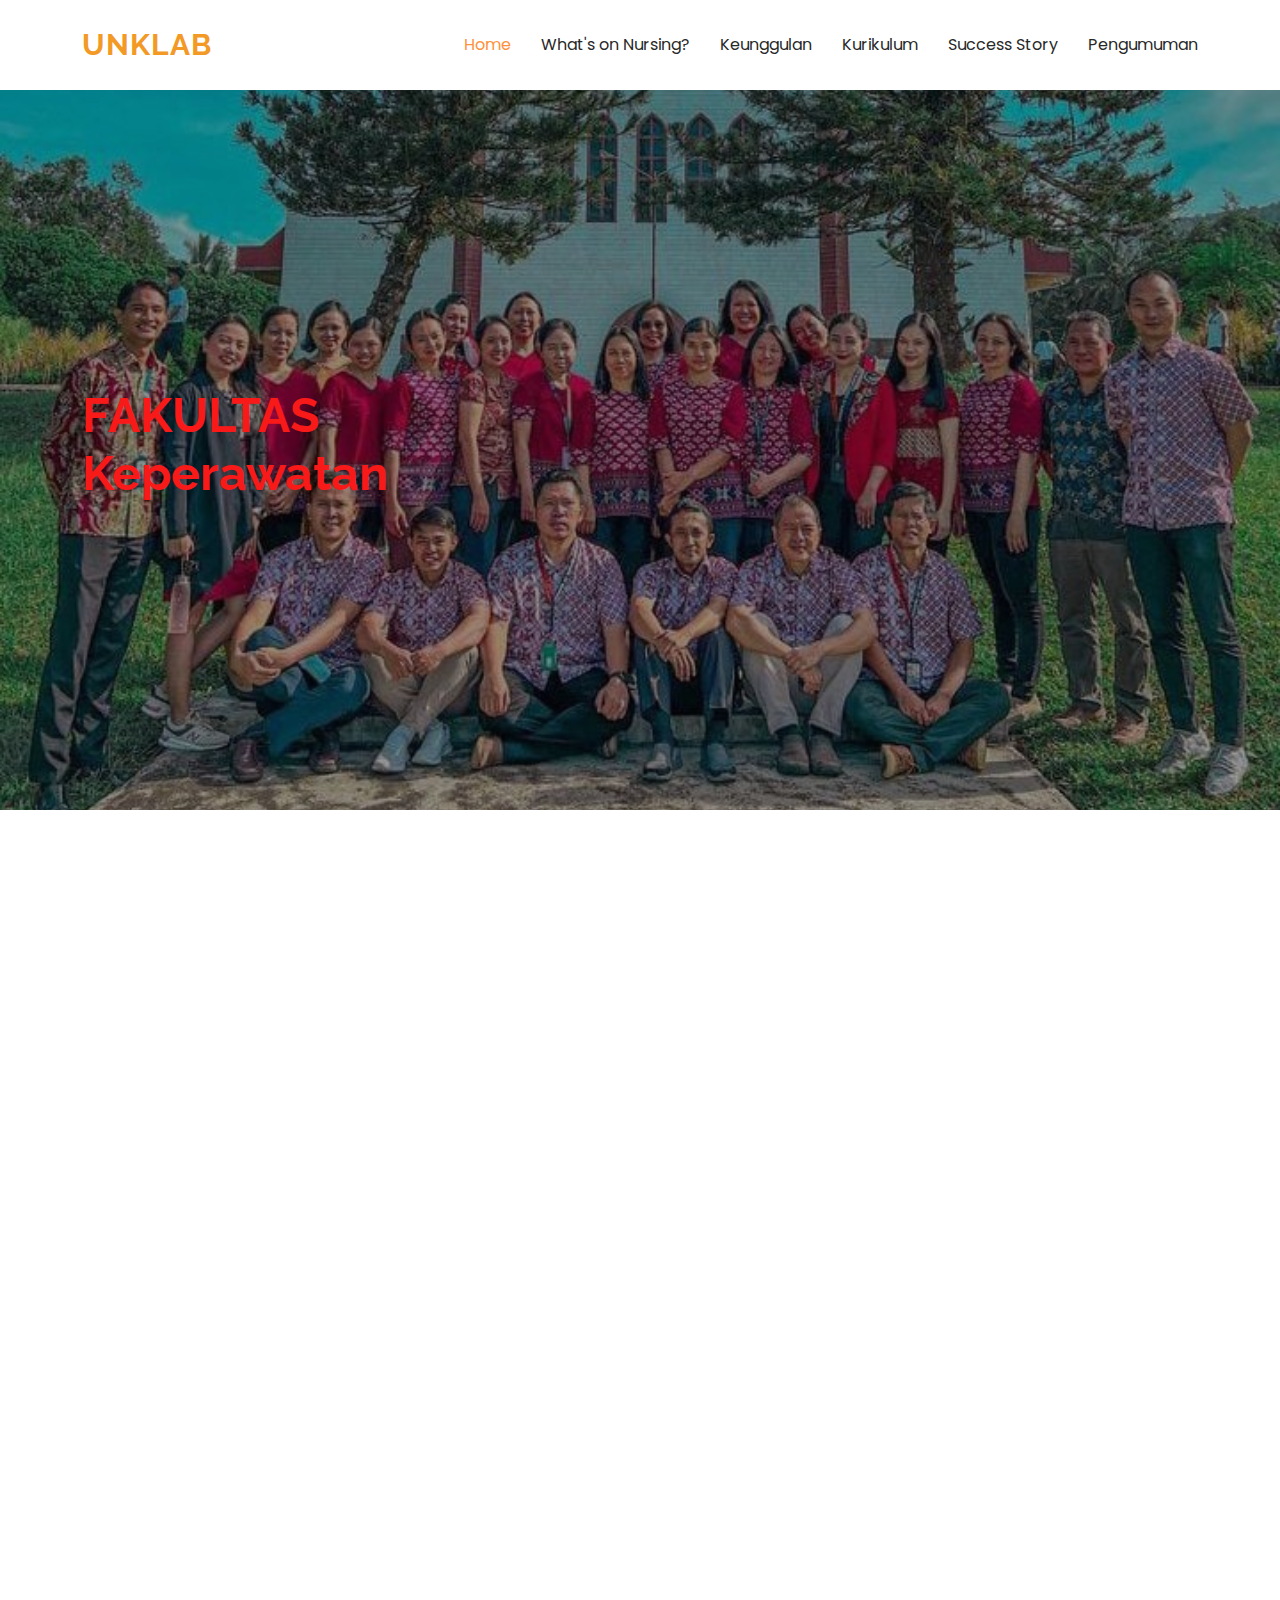
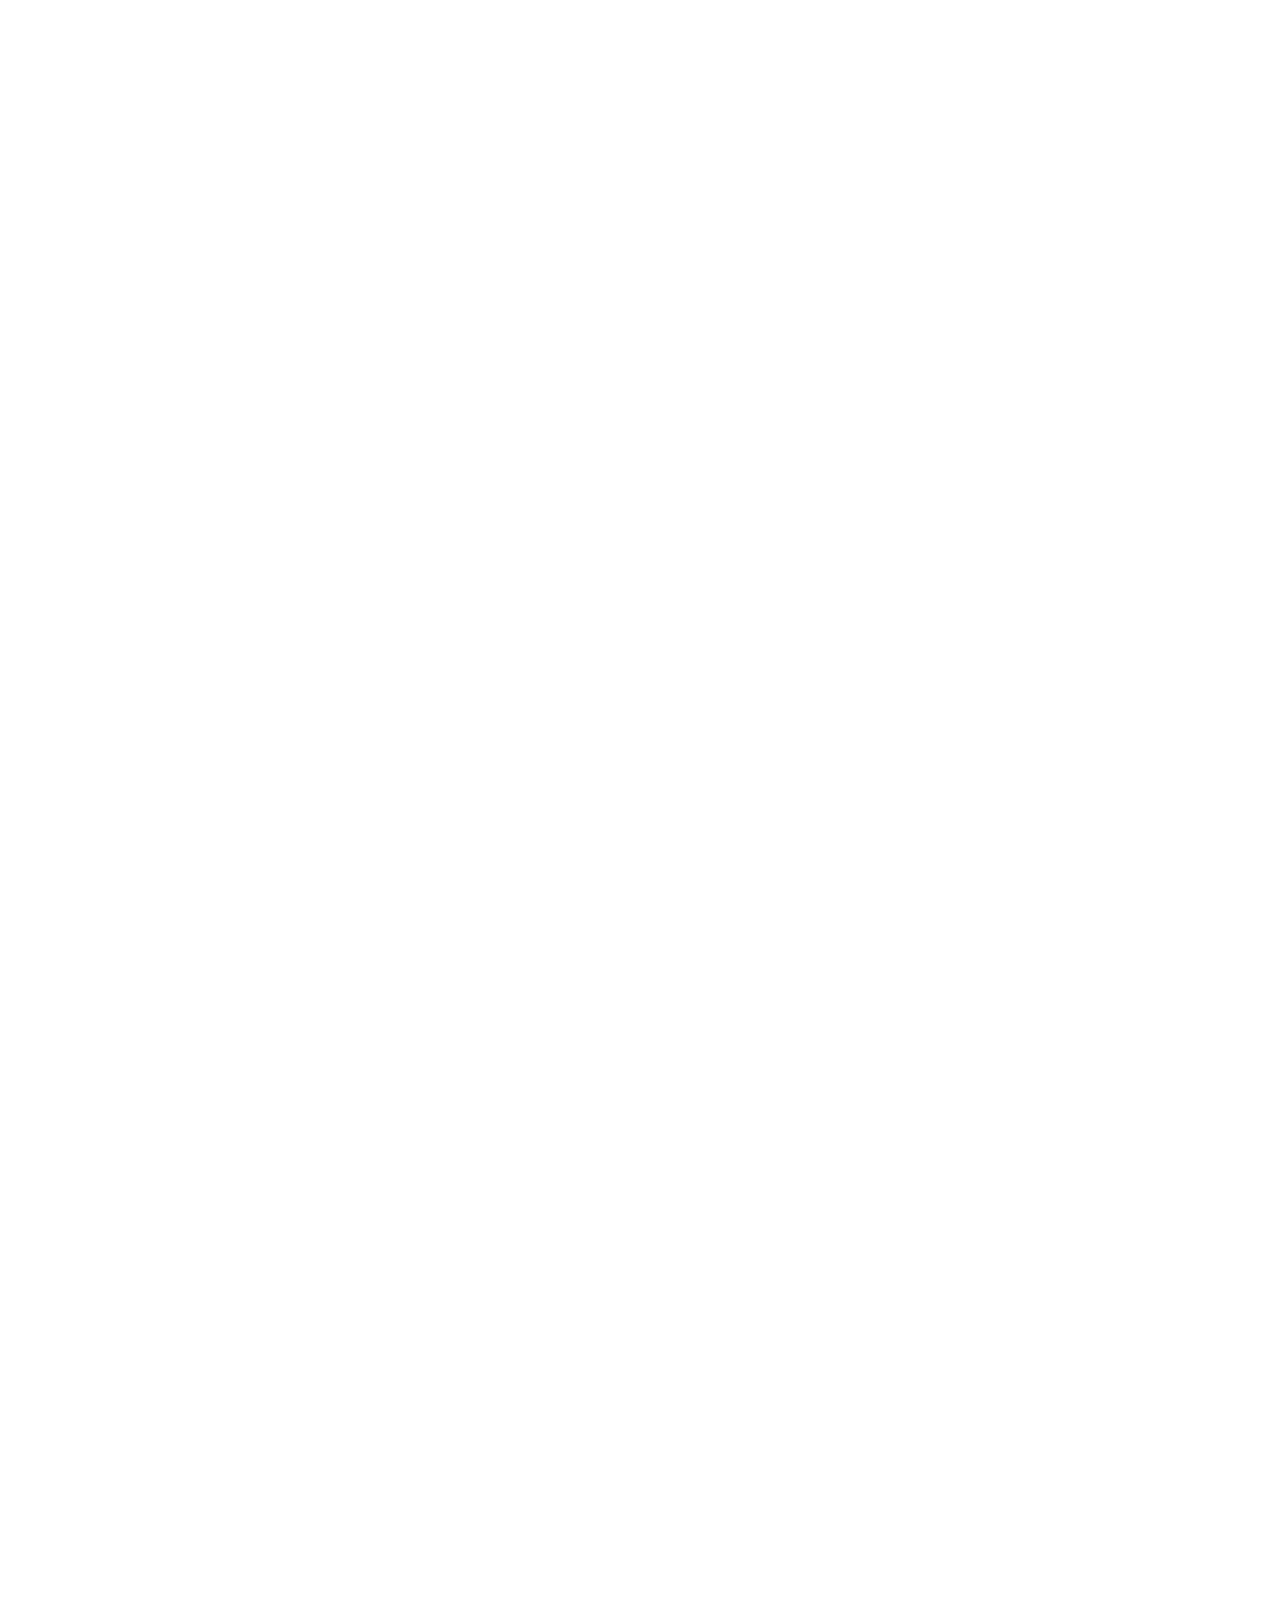
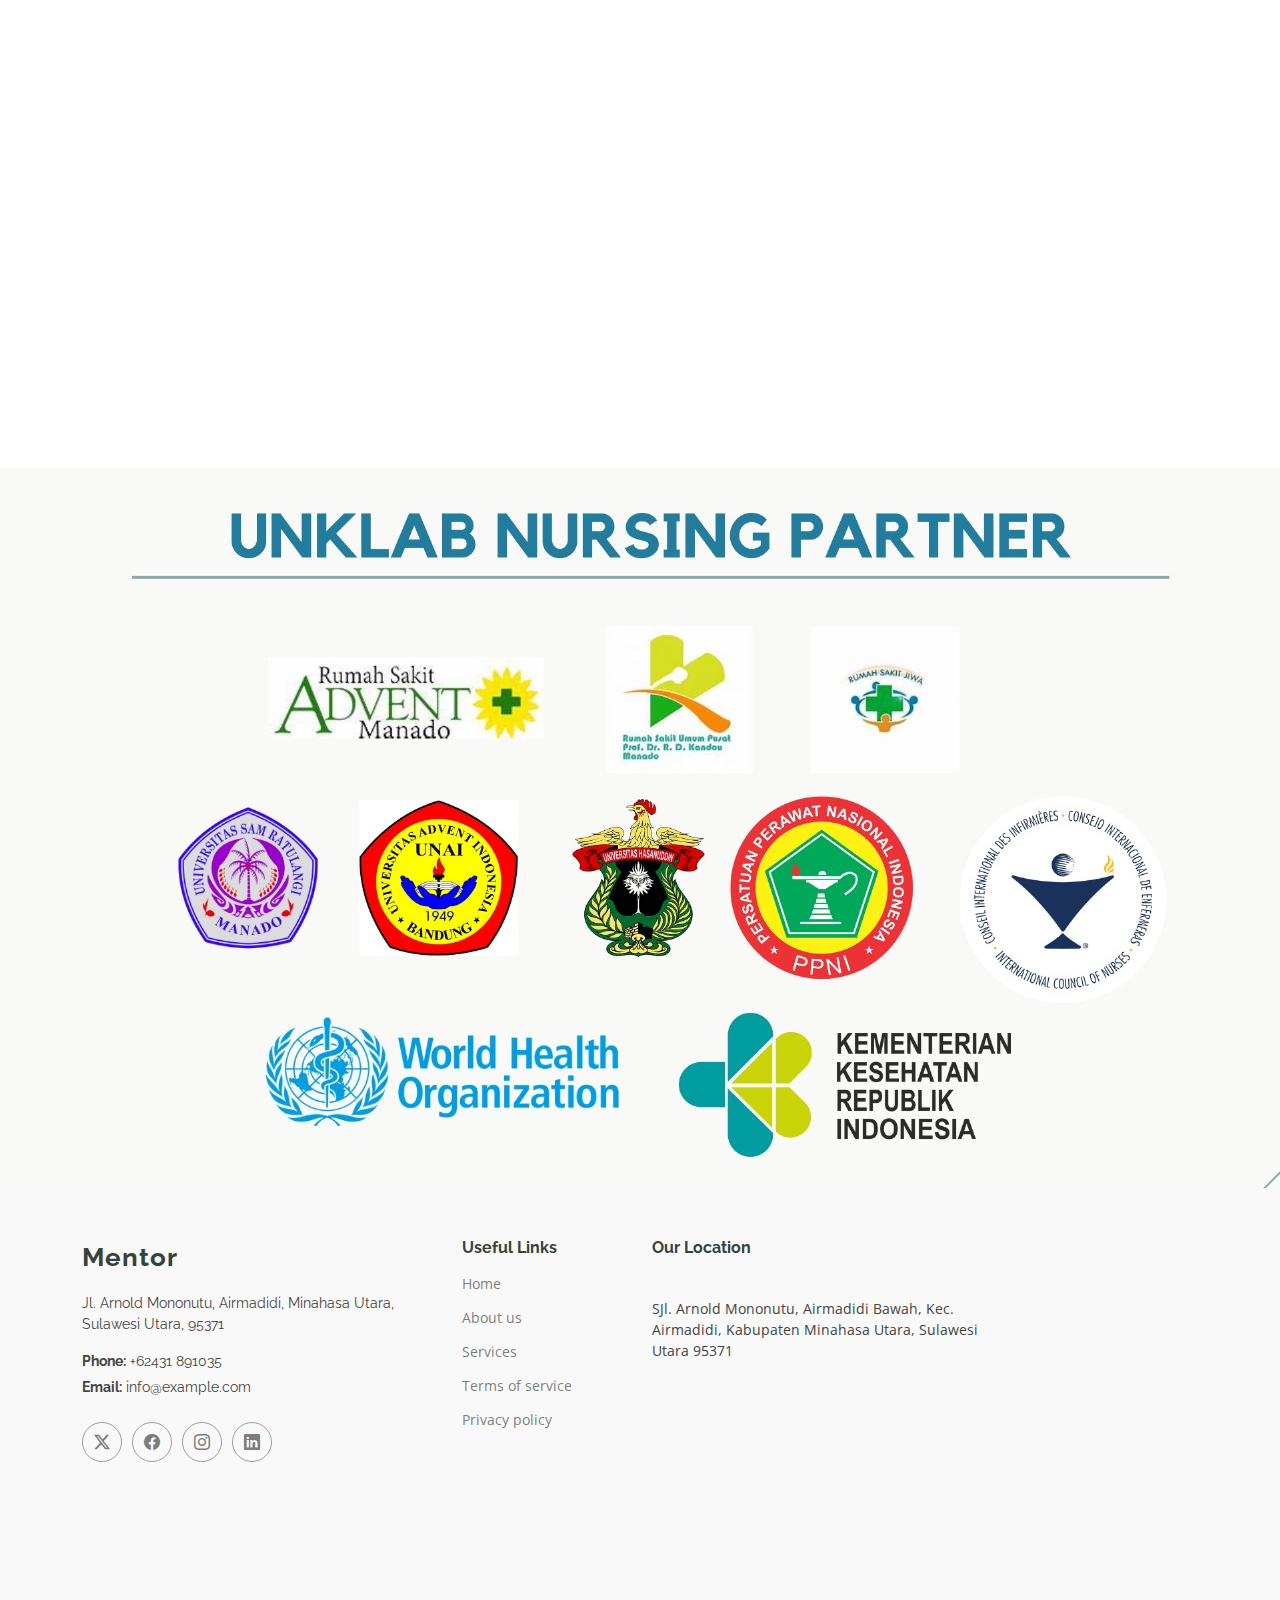
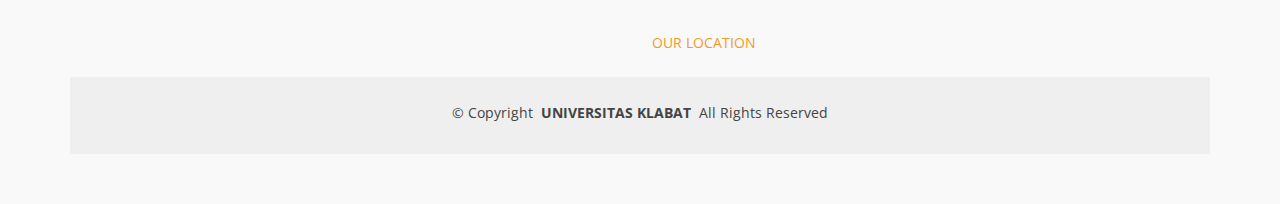
==== index.html @ 40e102c3 "First add" ====
<!DOCTYPE html>
<html lang="en">

<head>
  <meta charset="utf-8">
  <meta content="width=device-width, initial-scale=1.0" name="viewport">
  <title>FKEP</title>
  <meta content="" name="description">
  <meta content="" name="keywords">

  <!-- Favicons -->
  <link href="assets/img/favicon.png" rel="icon">
  <link href="assets/img/apple-touch-icon.png" rel="apple-touch-icon">

  <!-- Fonts -->
  <link href="https://fonts.googleapis.com" rel="preconnect">
  <link href="https://fonts.gstatic.com" rel="preconnect" crossorigin>
  <link href="https://fonts.googleapis.com/css2?family=Open+Sans:ital,wght@0,300;0,400;0,500;0,600;0,700;0,800;1,300;1,400;1,500;1,600;1,700;1,800&family=Poppins:ital,wght@0,100;0,200;0,300;0,400;0,500;0,600;0,700;0,800;0,900;1,100;1,200;1,300;1,400;1,500;1,600;1,700;1,800;1,900&family=Raleway:ital,wght@0,100;0,200;0,300;0,400;0,500;0,600;0,700;0,800;0,900;1,100;1,200;1,300;1,400;1,500;1,600;1,700;1,800;1,900&display=swap" rel="stylesheet">

  <!-- Vendor CSS Files -->
  <link href="assets/vendor/bootstrap/css/bootstrap.min.css" rel="stylesheet">
  <link href="assets/vendor/bootstrap-icons/bootstrap-icons.css" rel="stylesheet">
  <link href="assets/vendor/aos/aos.css" rel="stylesheet">
  <link href="assets/vendor/glightbox/css/glightbox.min.css" rel="stylesheet">
  <link href="assets/vendor/swiper/swiper-bundle.min.css" rel="stylesheet">

  <!-- Main CSS File -->
  <link href="assets/css/main.css" rel="stylesheet">

  <!-- =======================================================
  * Template Name: Mentor
  * Template URL: https://bootstrapmade.com/mentor-free-education-bootstrap-theme/
  * Updated: Jun 29 2024 with Bootstrap v5.3.3
  * Author: BootstrapMade.com
  * License: https://bootstrapmade.com/license/
  ======================================================== -->
</head>

<body class="index-page">

  <header id="header" class="header d-flex align-items-center sticky-top">
    <div class="container-fluid container-xl position-relative d-flex align-items-center">

      <a href="index.html" class="logo d-flex align-items-center me-auto">
        <!-- Uncomment the line below if you also wish to use an image logo -->
        <!-- <img src="assets/img/logo.png" alt=""> -->
        <h1 class="sitename">Unklab</h1>
      </a>

      <nav id="navmenu" class="navmenu">
        <ul>
          <li><a href="index.html" class="active">Home<br></a></li>
          <li><a href="about.html">What's on Nursing?</a></li>
          <li><a href="trainers.html">Keunggulan</a></li>
          <li><a href="events.html">Kurikulum</a></li>
          <li><a href="pricing.html">Success Story</a></li>
          <li><a href="contact.html">Pengumuman</a></li>
        </ul>
      <i class="mobile-nav-toggle d-xl-none bi bi-list"></i>
      </nav>

    </div>
  </header>

  <main class="main">

    <!-- Hero Section -->
    <section id="hero" class="hero section dark-background">

      <img src="assets/img/1k.jpg" alt="" data-aos="fade-in">

      <div class="container">
        <h2 data-aos="fade-up" data-aos-delay="100">FAKULTAS<br>Keperawatan</h2>
        <p data-aos="fade-up" data-aos-delay="200"></p>
      </div>

    </section><!-- /Hero Section -->

    <!-- About Section -->
    <section id="about" class="about section">

      <div class="container">

        <div class="row gy-4">

          <div class="col-lg-6 order-1 order-lg-2" data-aos="fade-up" data-aos-delay="100">
            <img src="assets/img/2.jpg" class="img-fluid" alt="">
          </div>

          <div class="col-lg-6 order-2 order-lg-1 content" data-aos="fade-up" data-aos-delay="200">
            <h3>PROGRAM STUDI KEPERAWATAN<hr />Ilmu keperawatan</h3>
            <p class="fst-italic">
               Profil dan kompetensi lulusan program studi ilmu keperawatan:
            </p>
            <ol>
              <li><i class=></i> <span>Care Provider (Pemberi asuhan keperawatan) dengan keunggulan pada keperawatan medikal bedah dan komunitas.</span></li>
              <li><i class=></i> <span>Communicator (Interaksi dan transaksi dengan klien, keluarga dan tim kesehatan).
              </span></li>
              <li><i class=></i>Educator  dan Health Promotor (Pendidikan dan Promosi kesehatan bagi klien, keluarga, dan masyarakat) <span></span></li>
              <li><i class=></i>Manager and Leader (Manajemen praktik/ruangan pada tatanan rumah sakit maupun masyarakat)<span></span></li>
              <li><i class=></i>Researcher (Peneliti) dengan keunggulan pada keperawatan medikal bedah dan komunitas.<span></span></li>
              <li><i class=></i> Health Reformer (Pembawa Reformasi Kesehatan)</li>
            
            <h3> <hr />Latar Belakang</h3>
              <ol>
                <i class=></i> <span>Kurang lebih seperempat abad yang lalu atas keputusan Menteri Pendidikan dan Kebudayaan R.I., status Perguruan Tinggi Klabat dirubah menjadi Universitas Klabat. Sejak saat itu Universitas Klabat berkembang pesat sehingga telah memiliki beberapa fakultas, diantaranya: Fakultas Filsafat, Fakultas Ekonomi, Fakultas Pertanian, Fakultas Keguruan dan Ilmu Keguruan dan Ilmu Pendidikan, serta Fakultas Ilmu Komputer.<br />

                  <br />Perkembangan Ilmu Pengetahuan dan Teknologi terus meningkat dalam pelbagai disiplin ilmu, termasuk pengetahuan dan teknologi dalam bidang kesehatan.  Bidang kesehatan merupakan tangan kanan dari pekabaran/penginjilan Gereja Masehi Advent Hari Ketujuh yang sangat dimaklumi oleh Administrator Universitas Klabat.  Dalam mewujudkan tugas mulia tersebut Universitas Klabat yang dibawahi oleh Uni Konferens Indonesia Kawasan Timur, pada bulan Agustus 2006 ini telah menambah satu Fakultas lagi yaitu Fakultas Keperawatan Program Studi Ilmu Keperawatan/Sarjana Keperawatan dan pada Tahun 2013 membuka Program Studi Profesi Ners dengan maksud menyediakan tenaga perawat professional yang kompeten dan berkualitas tinggi yang sanggup menyajikan pelayanan kesehatan, yang mencakup biopsikososio spiritual. </span></li>
                  <br />
                  
                  <br /><h4>Visi, Misi, dan Tujuan</h4>
                  <br />
                  <h4>Visi</h4>
                  <br /><i class=></i> <span>Visi Fakultas Keperawatan Universitas Klabat menjadi Fakultas Keperawatan swasta yang menghasilkan perawat profesional yang terbaik di Sulawesi Utara dalam penekanan khusus di bidang medikal-bedah dan komunitas dan siap kompetisi Global pada tahun 2030.</span></li><br />
                  <br /><h4>Misi</h4>
                  <br /><i class=></i> <span>Misi Fakultas Keperawatan merupakan deskripsi mengenai tugas, kewajiban, tanggung jawab, dan rencana tindakan yang dirumuskan sesuai dengan visi Fakultas Keperawatan untuk digunakan dalam pengembangan Tridarma Perguruan Tinggi yang dipaparkan dengan sangat jelas dan realistik sebagai berikut :</span></li>
                  <li><i class=></i> <span>Mendidik dan menyiapkan perawat professional yang kompeten yang mengacu pada standar nasional dengan keunggulan dalam bidang keperawatan medikal-bedah dan komunitas.</span></li>
                  <li><i class=></i> <span>Melaksanakan penelitian yang inovatif dan tepat guna.</span></li>
                  <li><i class=></i> <span>Melaksanakan dan mengembangkan pengabdian kepada masyarakat yang berkesinambungan.</span></li>
                  <li><i class=></i> <span>Mengembangkan potensi mahasiswa agar menjadi manusia beriman dan mempunyai karakter Kristus.</span></li>

                  <br /> <h4>Tujuan</h4>
                  <i class=></i> <span>Berdasarkan visi dan misi maka tujuan Fakultas Keperawatan adalah sebagai berikut:</span><br />
                   <br /><li><i class=></i> <span>Menghasilkan lulusan keperawatan yang kompeten dan siap berkompetisi secara global.</span></li>
                  <li><i class=></i> <span>Tersedianya sumber daya manusia yang baik dari aspek kualitas dan kuantitas sesuai dengan bidang keahliannya.</span></li>
                  <li><i class=></i> <span>Tersedianya sarana dan prasarana yang memadai untuk kelancaran proses belajar dan mengajar.</span></li>
                  <li><i class=></i> <span>Terlaksananya penelitian yang berguna bagi ilmu dan praktek keperawatan.</span></li>
                  <li><i class=></i> <span>Terlaksananya Pengabdian Kepada Masyarakat yang berkesinambungan.</span></li>
                  <li><i class=></i> <span>Mengembangkan potensi mahasiswa agar menjadi manusia beriman dan mempunyai karakter Kristus.</span></li>

                  <br /><h4>Sasaran</h4>
                  <br /><i class=></i> <span>Sasaran Fakultas Keperawatan yang merupakan target terukur, penjelasan mengenai strategi dan tahapan pencapaian serta kemampuan pelaksanaannya. Sasaran yang ingin dicapai oleh Fakultas Keperawatan setiap lima (5) tahun terbagi dalam empat (4) pilar utama yaitu:</span></li><br />
                   <br /><i class=></i> <span>Bidang akademis/pendidikan.</span></li>
                  <br /><i class=></i> <span>Bidang penelitian</span></li>
                  <br /><i class=></i> <span>Bidang pengabdian kepada masyarakat.</span></li>
                  <br /><i class=></i> <span>Bidang Spiritual</span></li>
                </ol>
            
          <div class="col-lg-8 d-flex align-items-stretch">
            <div class="="fade-up ="200">

              <div class="col-xl-4">
                <div class="icon-box d-flex flex-column justify-content-center align-items-center">
                  <i class=""></i>
                  <h4></h4>
                  <p></p>
                </div>
              </div><!-- End Icon Box -->

              <div class="col-xl-4" data-aos="fade-up" data-aos-delay="300">
                <div class="icon-box d-flex flex-column justify-content-center align-items-center">
                  <i class=""></i>
                  <h4></h4>
                  <p></p>
                </div>
              </div><!-- End Icon Box -->

              <div class="col-xl-4" data-aos="" data-aos-delay="400">
                <div class="icon-box d-flex flex-column justify-content-center align-items-center">
                  <i class=""></i>
                  <h4></h4>
                  <p></p>
                </div>
              </div><!-- End Icon Box -->

            </div>
          </div>
        </div>
      </div>

    </section><!-- /Why Us Section -->

    <!-- Courses Section -->
    <section id="courses" class="courses section">

      <!-- Section Title -->
      <div class="container section-title" data-aos="fade-up">
        <h2></h2>
        <p></p>
      </div><!-- End Section Title -->

    </section><!-- /Courses Section -->

  </main>

  <footer id="footer" class="footer position-relative light-background">
    <img src="Nursepartner6.png" alt="UNKLAB NURSING PARTNER" width="100%">

    <div class="container footer-top">
      <div class="row gy-4">
        <div class="col-lg-4 col-md-6 footer-about">
          <a href="index.html" class="logo d-flex align-items-center">
            <span class="sitename">Mentor</span>
          </a>
          <div class="footer-contact pt-3">
            <p>Jl. Arnold Mononutu, Airmadidi, Minahasa Utara, Sulawesi Utara, 95371</p>
            <p class="mt-3"><strong>Phone:</strong> <span>+62431 891035</span></p>
            <p><strong>Email:</strong> <span>info@example.com</span></p>
          </div>
          <div class="social-links d-flex mt-4">
            <a href=""><i class="bi bi-twitter-x"></i></a>
            <a href=""><i class="bi bi-facebook"></i></a>
            <a href=""><i class="bi bi-instagram"></i></a>
            <a href=""><i class="bi bi-linkedin"></i></a>
          </div>
        </div>

        <div class="col-lg-2 col-md-3 footer-links">
          <h4>Useful Links</h4>
          <ul>
            <li><a href="#">Home</a></li>
            <li><a href="#">About us</a></li>
            <li><a href="#">Services</a></li>
            <li><a href="#">Terms of service</a></li>
            <li><a href="#">Privacy policy</a></li>
          </ul>
        </div>
        
        <div class="col-lg-4 col-md-12 footer-newsletter">
          <h4>Our Location</h4>
          <img src="" alt="">
          <p>SJl. Arnold Mononutu, Airmadidi Bawah, Kec. Airmadidi, Kabupaten Minahasa Utara, Sulawesi Utara 95371</p>
          <iframe src="https://www.google.com/maps/embed?pb=!1m14!1m8!1m3!1d15954.387615484504!2d124.9840606!3d1.4177643!3m2!1i1024!2i768!4f13.1!3m3!1m2!1s0x32870a95df6309dd%3A0x21d86e4847556add!2sUniversitas%20Klabat!5e0!3m2!1sen!2sid!4v1719903701034!5m2!1sen!2sid" width="600" height="250" style="border:0;" allowfullscreen="" loading="lazy" referrerpolicy="no-referrer-when-downgrade"></iframe>
          <a href="https://maps.app.goo.gl/yZwztcFCva1MjMAT6">OUR LOCATION</a>
        </div>
      </div>
    </div>

    <div class="container copyright text-center mt-4">
      <p>© <span>Copyright</span> <strong class="px-1 sitename">UNIVERSITAS KLABAT</strong> <span>All Rights Reserved</span></p>
      <div class="credits">
      </div>
    </div>

  </footer>

  <!-- Scroll Top -->
  <a href="#" id="scroll-top" class="scroll-top d-flex align-items-center justify-content-center"><i class="bi bi-arrow-up-short"></i></a>

  <!-- Preloader -->
  <div id="preloader"></div>

  <!-- Vendor JS Files -->
  <script src="assets/vendor/bootstrap/js/bootstrap.bundle.min.js"></script>
  <script src="assets/vendor/php-email-form/validate.js"></script>
  <script src="assets/vendor/aos/aos.js"></script>
  <script src="assets/vendor/glightbox/js/glightbox.min.js"></script>
  <script src="assets/vendor/purecounter/purecounter_vanilla.js"></script>
  <script src="assets/vendor/swiper/swiper-bundle.min.js"></script>

  <!-- Main JS File -->
  <script src="assets/js/main.js"></script>

</body>

</html>
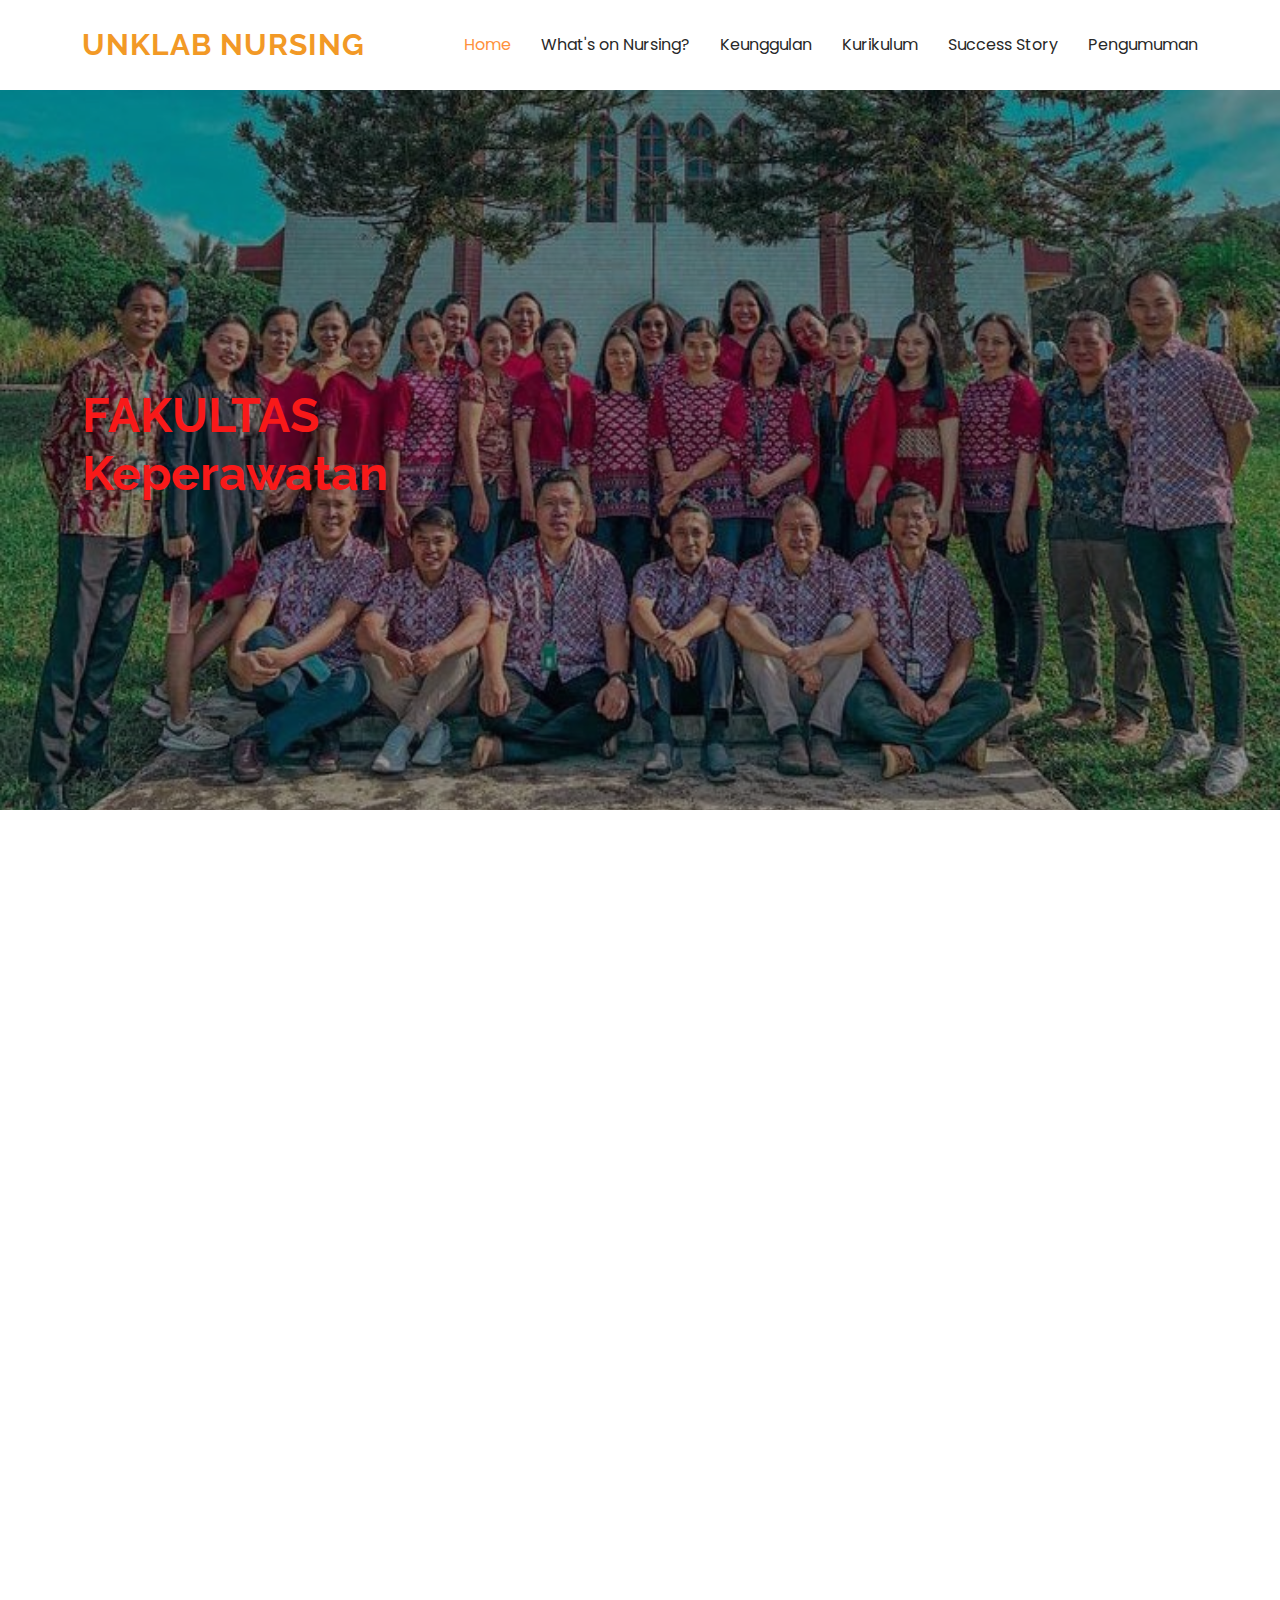
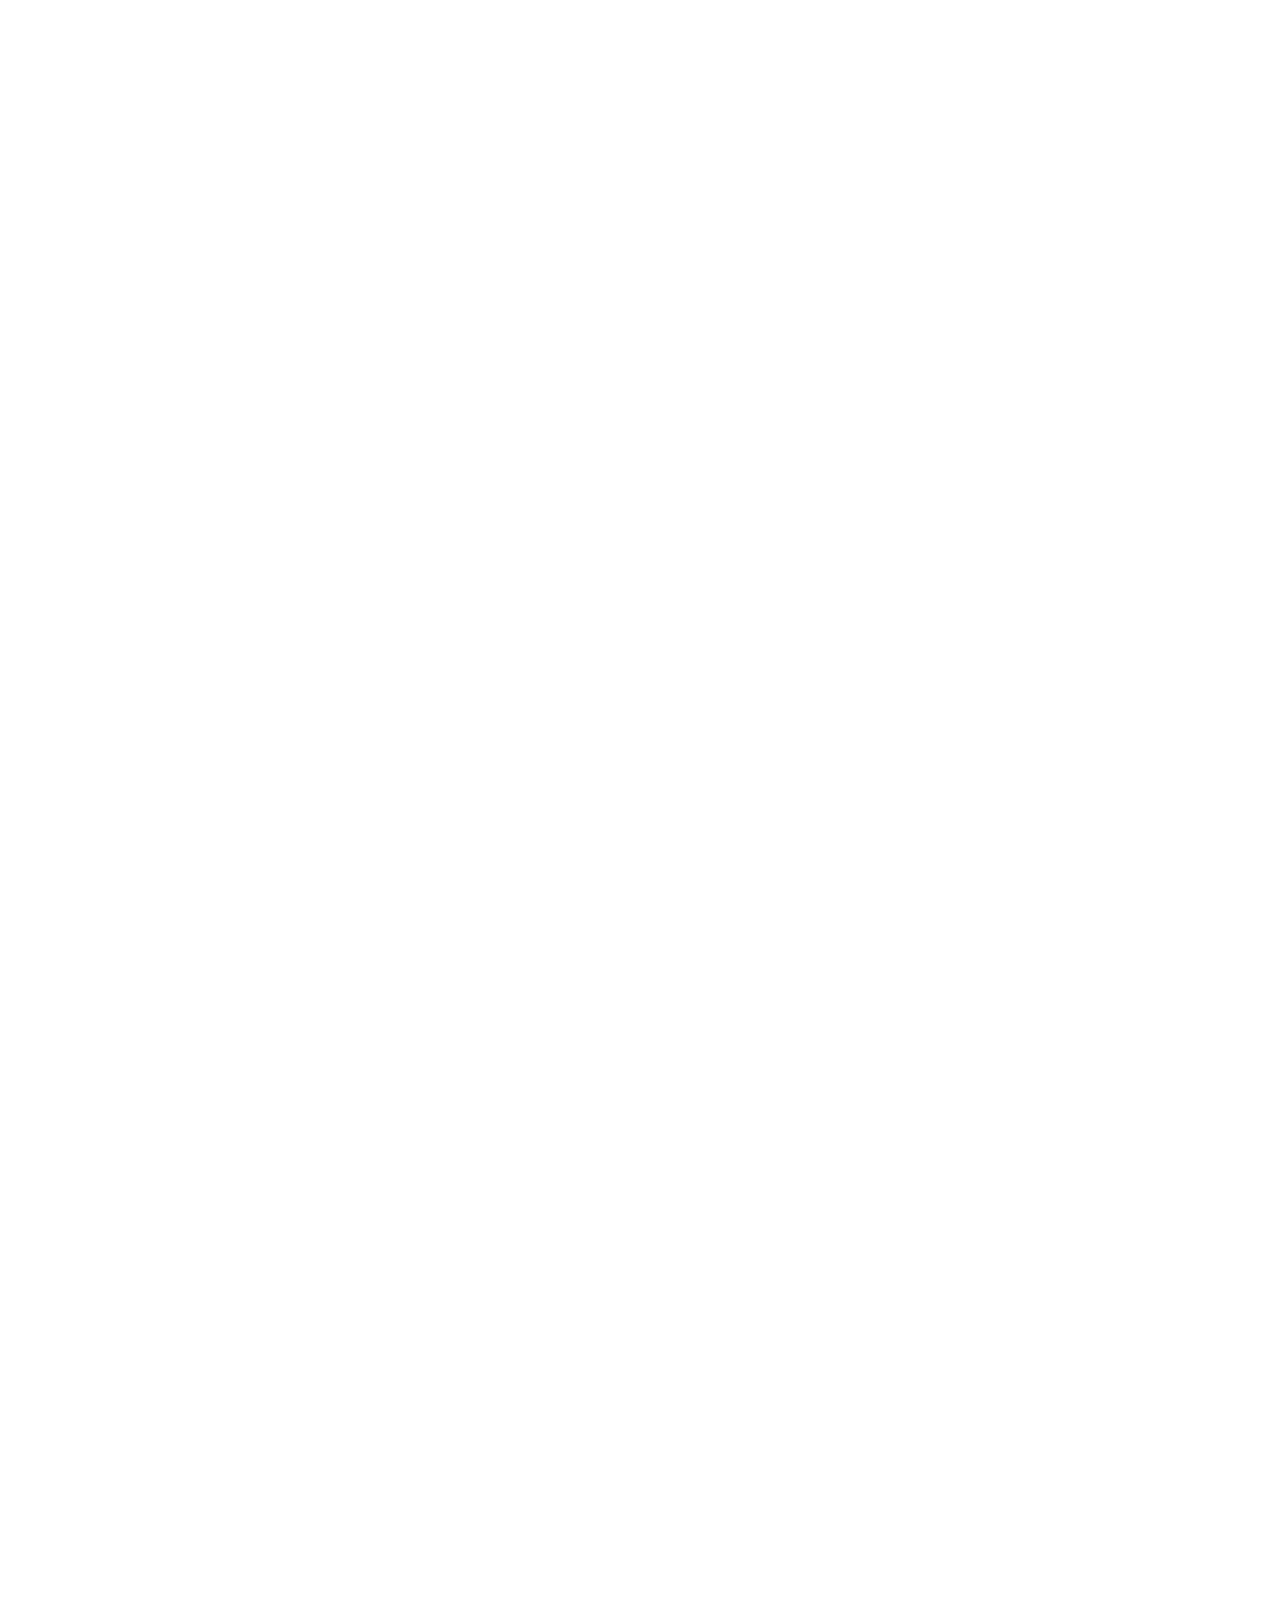
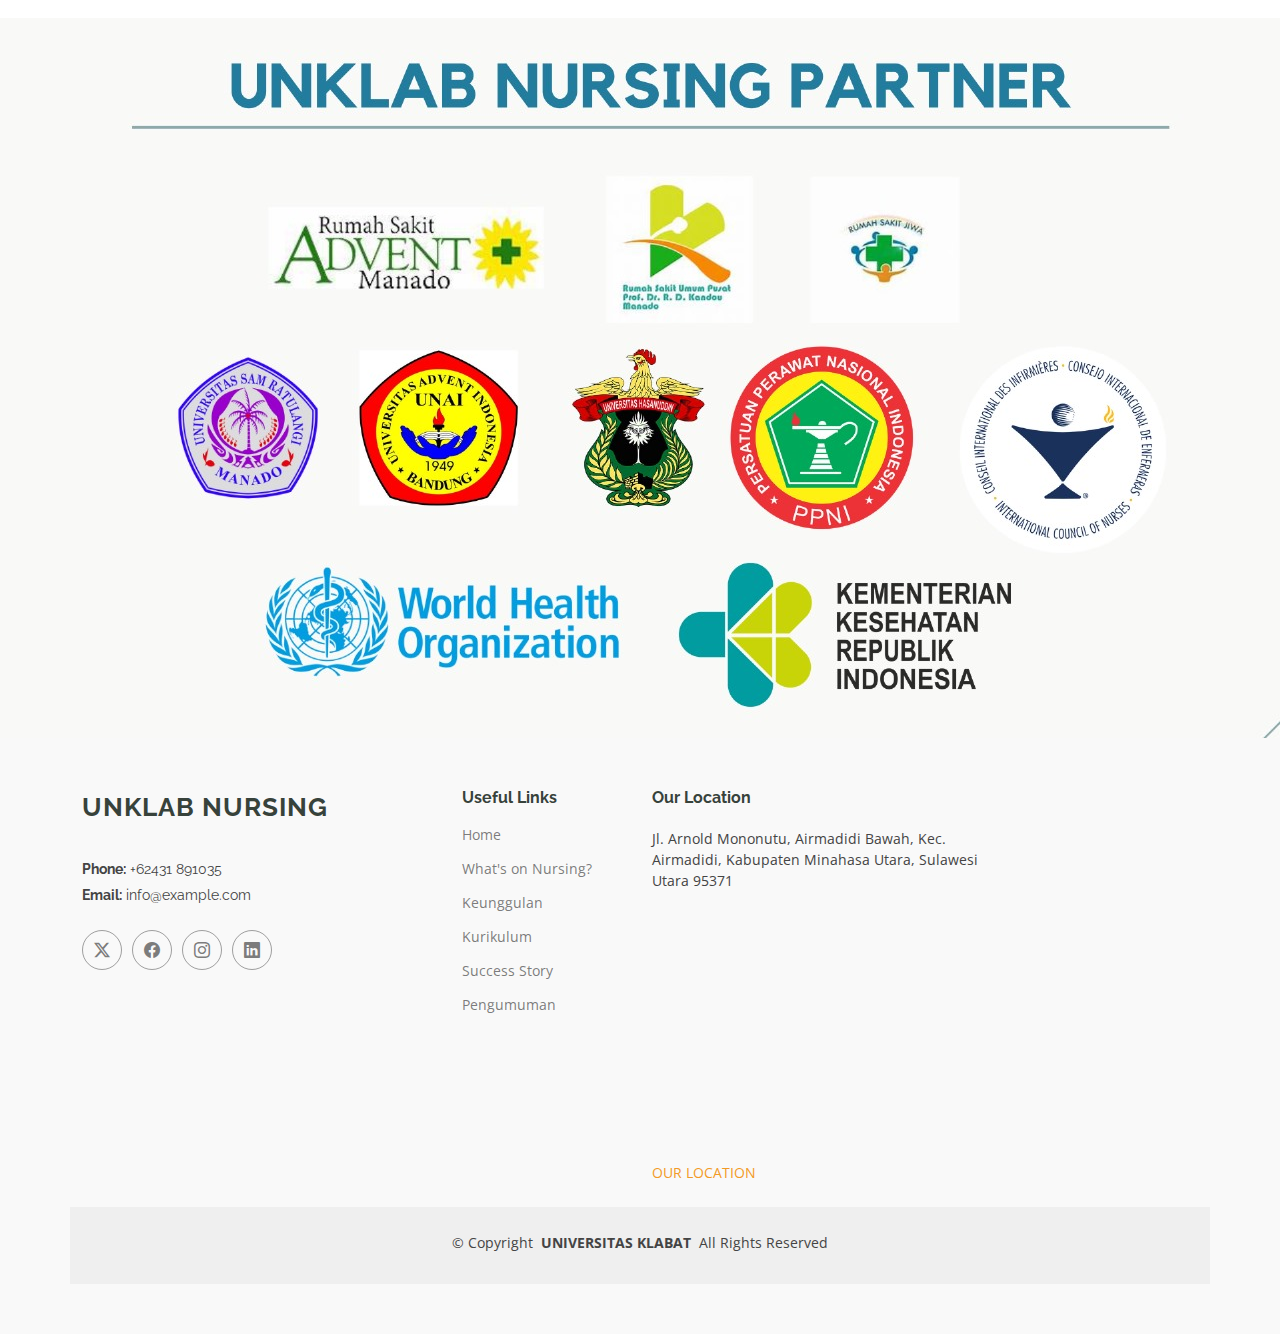
==== commit b0efeef4: "Adding some last touch to all .html" ====
--- a/index.html
+++ b/index.html
@@ -4,9 +4,9 @@
 <head>
   <meta charset="utf-8">
   <meta content="width=device-width, initial-scale=1.0" name="viewport">
-  <title>FKEP</title>
-  <meta content="" name="description">
-  <meta content="" name="keywords">
+  <title>UNKLAB Nursing Web</title>
+  <meta content="UNKLAB Nursing offers high-quality nursing programs with international standards and modern facilities." name="description">
+  <meta content="UNKLAB, Nursing, Education, Healthcare, University, Indonesia" name="keywords">
 
   <!-- Favicons -->
   <link href="assets/img/favicon.png" rel="icon">
@@ -44,7 +44,7 @@
       <a href="index.html" class="logo d-flex align-items-center me-auto">
         <!-- Uncomment the line below if you also wish to use an image logo -->
         <!-- <img src="assets/img/logo.png" alt=""> -->
-        <h1 class="sitename">Unklab</h1>
+        <h1 class="sitename">UNKLAB NURSING</h1>
       </a>
 
       <nav id="navmenu" class="navmenu">
@@ -80,7 +80,6 @@
     <section id="about" class="about section">
 
       <div class="container">
-
         <div class="row gy-4">
 
           <div class="col-lg-6 order-1 order-lg-2" data-aos="fade-up" data-aos-delay="100">
@@ -88,98 +87,65 @@
           </div>
 
           <div class="col-lg-6 order-2 order-lg-1 content" data-aos="fade-up" data-aos-delay="200">
-            <h3>PROGRAM STUDI KEPERAWATAN<hr />Ilmu keperawatan</h3>
+            <h3>PROGRAM STUDI KEPERAWATAN
+            <hr />Ilmu keperawatan</h3>
             <p class="fst-italic">
                Profil dan kompetensi lulusan program studi ilmu keperawatan:
             </p>
-            <ol>
-              <li><i class=></i> <span>Care Provider (Pemberi asuhan keperawatan) dengan keunggulan pada keperawatan medikal bedah dan komunitas.</span></li>
-              <li><i class=></i> <span>Communicator (Interaksi dan transaksi dengan klien, keluarga dan tim kesehatan).
-              </span></li>
-              <li><i class=></i>Educator  dan Health Promotor (Pendidikan dan Promosi kesehatan bagi klien, keluarga, dan masyarakat) <span></span></li>
-              <li><i class=></i>Manager and Leader (Manajemen praktik/ruangan pada tatanan rumah sakit maupun masyarakat)<span></span></li>
-              <li><i class=></i>Researcher (Peneliti) dengan keunggulan pada keperawatan medikal bedah dan komunitas.<span></span></li>
-              <li><i class=></i> Health Reformer (Pembawa Reformasi Kesehatan)</li>
+              <ol>
+                <li>Care Provider (Pemberi asuhan keperawatan) dengan keunggulan pada keperawatan medikal bedah dan komunitas.</li>
+                <li>Communicator (Interaksi dan transaksi dengan klien, keluarga dan tim kesehatan).</li>
+                <li>Educator dan Health Promotor (Pendidikan dan Promosi kesehatan bagi klien, keluarga, dan masyarakat).</li>
+                <li>Manager and Leader (Manajemen praktik/ruangan pada tatanan rumah sakit maupun masyarakat).</li>
+                <li>Researcher (Peneliti) dengan keunggulan pada keperawatan medikal bedah dan komunitas.</li>
+                <li>Health Reformer (Pembawa Reformasi Kesehatan).</li>
+              </ol>
             
-            <h3> <hr />Latar Belakang</h3>
-              <ol>
-                <i class=></i> <span>Kurang lebih seperempat abad yang lalu atas keputusan Menteri Pendidikan dan Kebudayaan R.I., status Perguruan Tinggi Klabat dirubah menjadi Universitas Klabat. Sejak saat itu Universitas Klabat berkembang pesat sehingga telah memiliki beberapa fakultas, diantaranya: Fakultas Filsafat, Fakultas Ekonomi, Fakultas Pertanian, Fakultas Keguruan dan Ilmu Keguruan dan Ilmu Pendidikan, serta Fakultas Ilmu Komputer.<br />
-
-                  <br />Perkembangan Ilmu Pengetahuan dan Teknologi terus meningkat dalam pelbagai disiplin ilmu, termasuk pengetahuan dan teknologi dalam bidang kesehatan.  Bidang kesehatan merupakan tangan kanan dari pekabaran/penginjilan Gereja Masehi Advent Hari Ketujuh yang sangat dimaklumi oleh Administrator Universitas Klabat.  Dalam mewujudkan tugas mulia tersebut Universitas Klabat yang dibawahi oleh Uni Konferens Indonesia Kawasan Timur, pada bulan Agustus 2006 ini telah menambah satu Fakultas lagi yaitu Fakultas Keperawatan Program Studi Ilmu Keperawatan/Sarjana Keperawatan dan pada Tahun 2013 membuka Program Studi Profesi Ners dengan maksud menyediakan tenaga perawat professional yang kompeten dan berkualitas tinggi yang sanggup menyajikan pelayanan kesehatan, yang mencakup biopsikososio spiritual. </span></li>
-                  <br />
+            <hr /><br /><h3>Latar Belakang</h3>
+              Kurang lebih seperempat abad yang lalu atas keputusan Menteri Pendidikan dan Kebudayaan R.I., status Perguruan Tinggi Klabat dirubah menjadi Universitas Klabat. Sejak saat itu Universitas Klabat berkembang pesat sehingga telah memiliki beberapa fakultas, diantaranya: Fakultas Filsafat, Fakultas Ekonomi, Fakultas Pertanian, Fakultas Keguruan dan Ilmu Keguruan dan Ilmu Pendidikan, serta Fakultas Ilmu Komputer.
+              Perkembangan Ilmu Pengetahuan dan Teknologi terus meningkat dalam pelbagai disiplin ilmu, termasuk pengetahuan dan teknologi dalam bidang kesehatan.  Bidang kesehatan merupakan tangan kanan dari pekabaran/penginjilan Gereja Masehi Advent Hari Ketujuh yang sangat dimaklumi oleh Administrator Universitas Klabat.  Dalam mewujudkan tugas mulia tersebut Universitas Klabat yang dibawahi oleh Uni Konferens Indonesia Kawasan Timur,
+              pada bulan Agustus 2006 ini telah menambah satu Fakultas lagi yaitu Fakultas Keperawatan Program Studi Ilmu Keperawatan/Sarjana Keperawatan dan pada Tahun 2013 membuka Program Studi Profesi Ners dengan maksud menyediakan tenaga perawat professional yang kompeten dan berkualitas tinggi yang sanggup menyajikan pelayanan kesehatan, yang mencakup biopsikososio spiritual.
+              <br />
                   
-                  <br /><h4>Visi, Misi, dan Tujuan</h4>
-                  <br />
-                  <h4>Visi</h4>
-                  <br /><i class=></i> <span>Visi Fakultas Keperawatan Universitas Klabat menjadi Fakultas Keperawatan swasta yang menghasilkan perawat profesional yang terbaik di Sulawesi Utara dalam penekanan khusus di bidang medikal-bedah dan komunitas dan siap kompetisi Global pada tahun 2030.</span></li><br />
-                  <br /><h4>Misi</h4>
-                  <br /><i class=></i> <span>Misi Fakultas Keperawatan merupakan deskripsi mengenai tugas, kewajiban, tanggung jawab, dan rencana tindakan yang dirumuskan sesuai dengan visi Fakultas Keperawatan untuk digunakan dalam pengembangan Tridarma Perguruan Tinggi yang dipaparkan dengan sangat jelas dan realistik sebagai berikut :</span></li>
-                  <li><i class=></i> <span>Mendidik dan menyiapkan perawat professional yang kompeten yang mengacu pada standar nasional dengan keunggulan dalam bidang keperawatan medikal-bedah dan komunitas.</span></li>
-                  <li><i class=></i> <span>Melaksanakan penelitian yang inovatif dan tepat guna.</span></li>
-                  <li><i class=></i> <span>Melaksanakan dan mengembangkan pengabdian kepada masyarakat yang berkesinambungan.</span></li>
-                  <li><i class=></i> <span>Mengembangkan potensi mahasiswa agar menjadi manusia beriman dan mempunyai karakter Kristus.</span></li>
-
-                  <br /> <h4>Tujuan</h4>
-                  <i class=></i> <span>Berdasarkan visi dan misi maka tujuan Fakultas Keperawatan adalah sebagai berikut:</span><br />
-                   <br /><li><i class=></i> <span>Menghasilkan lulusan keperawatan yang kompeten dan siap berkompetisi secara global.</span></li>
-                  <li><i class=></i> <span>Tersedianya sumber daya manusia yang baik dari aspek kualitas dan kuantitas sesuai dengan bidang keahliannya.</span></li>
-                  <li><i class=></i> <span>Tersedianya sarana dan prasarana yang memadai untuk kelancaran proses belajar dan mengajar.</span></li>
-                  <li><i class=></i> <span>Terlaksananya penelitian yang berguna bagi ilmu dan praktek keperawatan.</span></li>
-                  <li><i class=></i> <span>Terlaksananya Pengabdian Kepada Masyarakat yang berkesinambungan.</span></li>
-                  <li><i class=></i> <span>Mengembangkan potensi mahasiswa agar menjadi manusia beriman dan mempunyai karakter Kristus.</span></li>
-
-                  <br /><h4>Sasaran</h4>
-                  <br /><i class=></i> <span>Sasaran Fakultas Keperawatan yang merupakan target terukur, penjelasan mengenai strategi dan tahapan pencapaian serta kemampuan pelaksanaannya. Sasaran yang ingin dicapai oleh Fakultas Keperawatan setiap lima (5) tahun terbagi dalam empat (4) pilar utama yaitu:</span></li><br />
-                   <br /><i class=></i> <span>Bidang akademis/pendidikan.</span></li>
-                  <br /><i class=></i> <span>Bidang penelitian</span></li>
-                  <br /><i class=></i> <span>Bidang pengabdian kepada masyarakat.</span></li>
-                  <br /><i class=></i> <span>Bidang Spiritual</span></li>
-                </ol>
+              <br /><h3>Visi, Misi, dan Tujuan</h3>
+
+              <h4>Visi</h4>
+              Visi Fakultas Keperawatan Universitas Klabat menjadi Fakultas Keperawatan swasta yang menghasilkan perawat profesional yang terbaik di Sulawesi Utara dalam penekanan khusus di bidang medikal-bedah dan komunitas dan siap kompetisi Global pada tahun 2030.
+              <br />
+                
+              <br /><h4>Misi</h4>
+              Misi Fakultas Keperawatan merupakan deskripsi mengenai tugas, kewajiban, tanggung jawab, dan rencana tindakan yang dirumuskan sesuai dengan visi Fakultas Keperawatan untuk digunakan dalam pengembangan Tridarma Perguruan Tinggi yang dipaparkan dengan sangat jelas dan realistik sebagai berikut:
+              <ol>
+                <li><span>Mendidik dan menyiapkan perawat professional yang kompeten yang mengacu pada standar nasional dengan keunggulan dalam bidang keperawatan medikal-bedah dan komunitas.</span></li>
+                <li><span>Melaksanakan penelitian yang inovatif dan tepat guna.</span></li>
+                <li><span>Melaksanakan dan mengembangkan Pengabdian kepada Masyarakat yang berkesinambungan.</span></li>
+                <li><span>Mengembangkan potensi mahasiswa agar menjadi manusia beriman dan mempunyai karakter Kristus.</span></li>
+              </ol>
+
+              <br /><h4>Tujuan</h4>
+              Berdasarkan visi dan misi maka tujuan Fakultas Keperawatan adalah sebagai berikut:
+              <ol>
+                <li><span>Menghasilkan lulusan keperawatan yang kompeten dan siap berkompetisi secara global.</span></li>
+                <li><span>Tersedianya sumber daya manusia yang baik dari aspek kualitas dan kuantitas sesuai dengan bidang keahliannya.</span></li>
+                <li><span>Tersedianya sarana dan prasarana yang memadai untuk kelancaran proses belajar dan mengajar.</span></li>
+                <li><span>Terlaksananya penelitian yang berguna bagi ilmu dan praktek keperawatan.</span></li>
+                <li><span>Terlaksananya Pengabdian kepada Masyarakat yang berkesinambungan.</span></li>
+                <li><span>Mengembangkan potensi mahasiswa agar menjadi manusia beriman dan mempunyai karakter Kristus.</span></li>
+              </ol>
+
+              <br /><h3>Sasaran</h3>
+              Sasaran Fakultas Keperawatan yang merupakan target terukur, penjelasan mengenai strategi dan tahapan pencapaian serta kemampuan pelaksanaannya. Sasaran yang ingin dicapai oleh Fakultas Keperawatan setiap lima (5) tahun terbagi dalam empat (4) pilar utama yaitu:
+              <ol>
+                <li><span>Bidang Akademis/Pendidikan.</span></li>
+                <li><span>Bidang Penelitian.</span></li>
+                <li><span>Bidang Pengabdian kepada Masyarakat.</span></li>
+                <li><span>Bidang Spiritual.</span></li>
+              </ol>
             
-          <div class="col-lg-8 d-flex align-items-stretch">
-            <div class="="fade-up ="200">
-
-              <div class="col-xl-4">
-                <div class="icon-box d-flex flex-column justify-content-center align-items-center">
-                  <i class=""></i>
-                  <h4></h4>
-                  <p></p>
-                </div>
-              </div><!-- End Icon Box -->
-
-              <div class="col-xl-4" data-aos="fade-up" data-aos-delay="300">
-                <div class="icon-box d-flex flex-column justify-content-center align-items-center">
-                  <i class=""></i>
-                  <h4></h4>
-                  <p></p>
-                </div>
-              </div><!-- End Icon Box -->
-
-              <div class="col-xl-4" data-aos="" data-aos-delay="400">
-                <div class="icon-box d-flex flex-column justify-content-center align-items-center">
-                  <i class=""></i>
-                  <h4></h4>
-                  <p></p>
-                </div>
-              </div><!-- End Icon Box -->
-
-            </div>
-          </div>
         </div>
       </div>
 
     </section><!-- /Why Us Section -->
-
-    <!-- Courses Section -->
-    <section id="courses" class="courses section">
-
-      <!-- Section Title -->
-      <div class="container section-title" data-aos="fade-up">
-        <h2></h2>
-        <p></p>
-      </div><!-- End Section Title -->
-
-    </section><!-- /Courses Section -->
 
   </main>
 
@@ -190,36 +156,35 @@
       <div class="row gy-4">
         <div class="col-lg-4 col-md-6 footer-about">
           <a href="index.html" class="logo d-flex align-items-center">
-            <span class="sitename">Mentor</span>
+            <span class="sitename">UNKLAB NURSING</span>
           </a>
           <div class="footer-contact pt-3">
-            <p>Jl. Arnold Mononutu, Airmadidi, Minahasa Utara, Sulawesi Utara, 95371</p>
             <p class="mt-3"><strong>Phone:</strong> <span>+62431 891035</span></p>
             <p><strong>Email:</strong> <span>info@example.com</span></p>
           </div>
           <div class="social-links d-flex mt-4">
-            <a href=""><i class="bi bi-twitter-x"></i></a>
-            <a href=""><i class="bi bi-facebook"></i></a>
-            <a href=""><i class="bi bi-instagram"></i></a>
-            <a href=""><i class="bi bi-linkedin"></i></a>
+            <a href="https://twitter.com/unklabofficial?lang=en"><i class="bi bi-twitter-x"></i></a>
+            <a href="https://www.facebook.com/p/UNKLAB-Official-100082571173139/?locale=id_ID"><i class="bi bi-facebook"></i></a>
+            <a href="https://www.instagram.com/unklabofficial/?hl=en"><i class="bi bi-instagram"></i></a>
+            <a href="https://id.linkedin.com/school/universitasklabat/"><i class="bi bi-linkedin"></i></a>
           </div>
         </div>
 
         <div class="col-lg-2 col-md-3 footer-links">
           <h4>Useful Links</h4>
           <ul>
-            <li><a href="#">Home</a></li>
-            <li><a href="#">About us</a></li>
-            <li><a href="#">Services</a></li>
-            <li><a href="#">Terms of service</a></li>
-            <li><a href="#">Privacy policy</a></li>
+            <li><a href="index.html" class="active">Home<br></a></li>
+            <li><a href="about.html">What's on Nursing?</a></li>
+            <li><a href="trainers.html">Keunggulan</a></li>
+            <li><a href="events.html">Kurikulum</a></li>
+            <li><a href="pricing.html">Success Story</a></li>
+            <li><a href="contact.html">Pengumuman</a></li>
           </ul>
         </div>
         
         <div class="col-lg-4 col-md-12 footer-newsletter">
           <h4>Our Location</h4>
-          <img src="" alt="">
-          <p>SJl. Arnold Mononutu, Airmadidi Bawah, Kec. Airmadidi, Kabupaten Minahasa Utara, Sulawesi Utara 95371</p>
+          <p>Jl. Arnold Mononutu, Airmadidi Bawah, Kec. Airmadidi, Kabupaten Minahasa Utara, Sulawesi Utara 95371</p>
           <iframe src="https://www.google.com/maps/embed?pb=!1m14!1m8!1m3!1d15954.387615484504!2d124.9840606!3d1.4177643!3m2!1i1024!2i768!4f13.1!3m3!1m2!1s0x32870a95df6309dd%3A0x21d86e4847556add!2sUniversitas%20Klabat!5e0!3m2!1sen!2sid!4v1719903701034!5m2!1sen!2sid" width="600" height="250" style="border:0;" allowfullscreen="" loading="lazy" referrerpolicy="no-referrer-when-downgrade"></iframe>
           <a href="https://maps.app.goo.gl/yZwztcFCva1MjMAT6">OUR LOCATION</a>
         </div>
@@ -253,4 +218,4 @@
 
 </body>
 
-</html>+</html>
